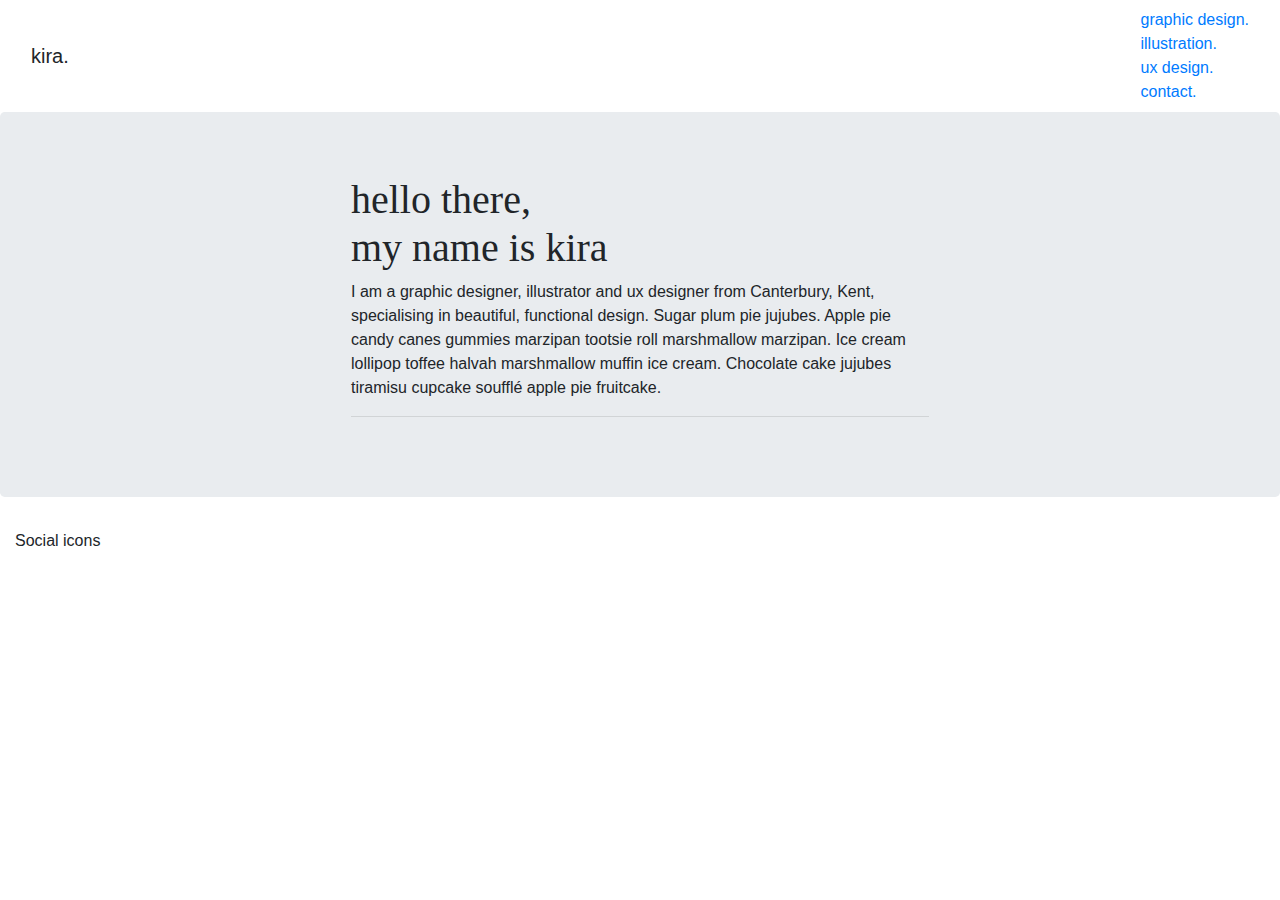
==== index.html @ 764b22b6 "First commit - boilerplate HTML added with Bootstrap included" ====
<!DOCTYPE html>
<html lang="en">
<head>
    <meta charset="UTF-8">
    <link rel="stylesheet" href="./resources/reset.css" type="text/css">
    <link rel="stylesheet" href="https://stackpath.bootstrapcdn.com/bootstrap/4.3.1/css/bootstrap.min.css" integrity="sha384-ggOyR0iXCbMQv3Xipma34MD+dH/1fQ784/j6cY/iJTQUOhcWr7x9JvoRxT2MZw1T" crossorigin="anonymous">
    <link rel="stylesheet" href="./resources/styles.css" type="text/css">
    <meta name="viewport" content="width=device-width, initial-scale=1.0">
    <meta http-equiv="X-UA-Compatible" content="ie=edge">
    <title>Kira</title>
</head>
<body>
    <nav class="navbar navbar-default navbar-fixed-top">
        <div class="container-fluid">
            <div class="navbar-header">
                    <a class="navbar-brand">kira.</a>
            </div>
                <ul class="nav navbar-nav">
                    <li><a href="#">graphic design.</a></li>
                    <li><a href="#">illustration.</a></li>
                    <li><a href="#">ux design.</a></li>
                    <li><a href="#">contact.</a></li>
                </ul>
            </div>
    </nav>

<div class="wrapper">

    <div class="jumbotron">
        <div class="container">
            <h1>hello there, <br>
                my name is kira</h1>
            <p>I am a graphic designer, illustrator and ux designer
             from Canterbury, Kent, specialising in beautiful, functional
             design. Sugar plum pie jujubes. Apple pie candy canes gummies
             marzipan tootsie roll marshmallow marzipan. Ice cream lollipop
             toffee halvah marshmallow muffin ice cream. Chocolate cake 
             jujubes tiramisu cupcake soufflé apple pie fruitcake.
            <hr></p>
    </div>
</div>
<footer>
        <div class="container-fluid">
            <p>Social icons</p>
        </div>
    </footer>
</body>
</html>
---- resources/styles.css ----
* {
    box-sizing: border-box;
}

html {
    font-family: "Raleway Light", sans-serif;
}

body {
    margin: 0;
    padding: 0;
}

h1 {
    font-family: Pacifico, serif;
}

.container {
    width: 50%;
}
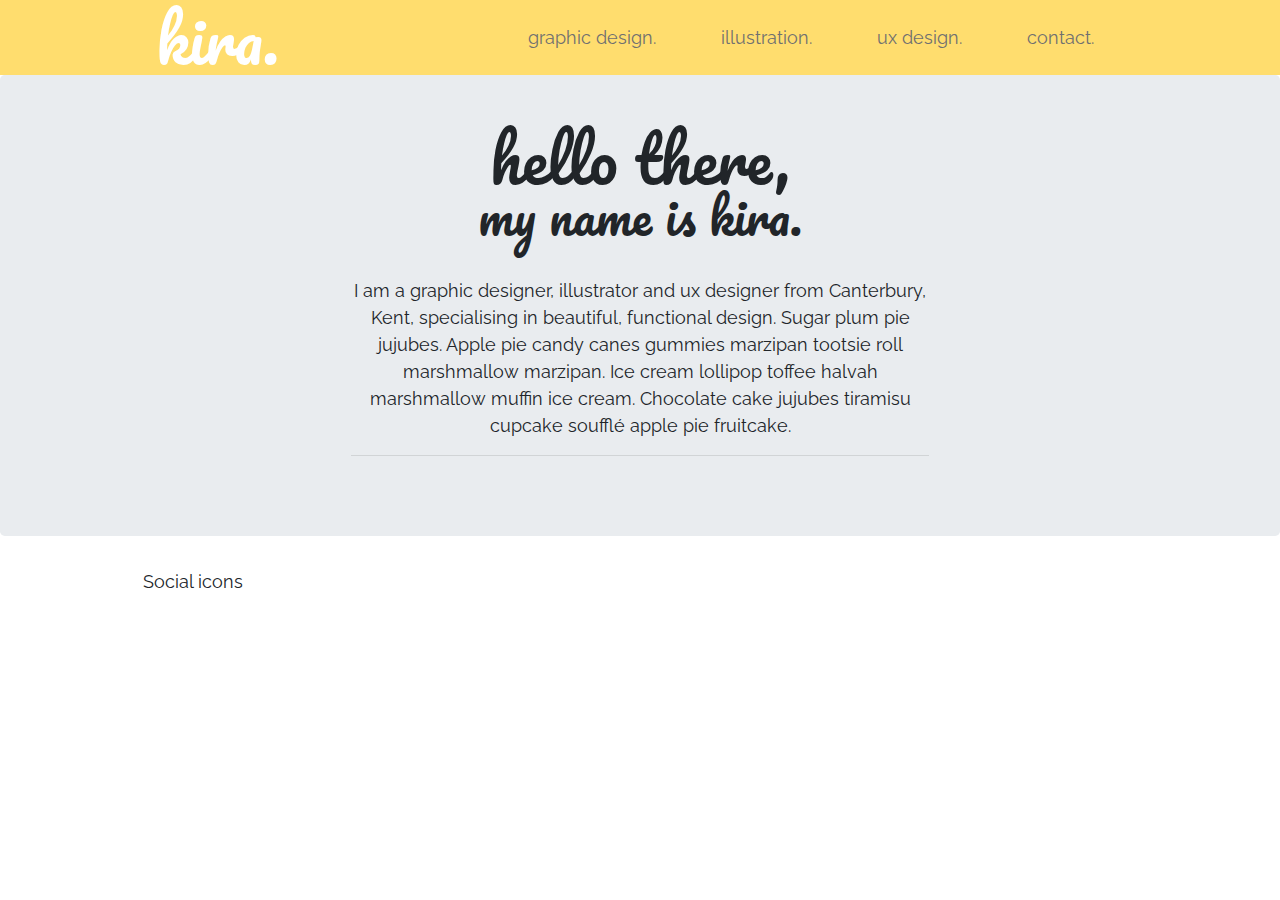
==== commit 4f64f8fc: "CSS banner, jumbotron section added, laid out" ====
--- a/index.html
+++ b/index.html
@@ -6,6 +6,7 @@
     <link rel="stylesheet" href="https://stackpath.bootstrapcdn.com/bootstrap/4.3.1/css/bootstrap.min.css" integrity="sha384-ggOyR0iXCbMQv3Xipma34MD+dH/1fQ784/j6cY/iJTQUOhcWr7x9JvoRxT2MZw1T" crossorigin="anonymous">
     <link rel="stylesheet" href="./resources/styles.css" type="text/css">
     <meta name="viewport" content="width=device-width, initial-scale=1.0">
+    <link href="https://fonts.googleapis.com/css?family=Pacifico|Raleway:300,400,700" rel="stylesheet">
     <meta http-equiv="X-UA-Compatible" content="ie=edge">
     <title>Kira</title>
 </head>
@@ -13,7 +14,7 @@
     <nav class="navbar navbar-default navbar-fixed-top">
         <div class="container-fluid">
             <div class="navbar-header">
-                    <a class="navbar-brand">kira.</a>
+                    <h1>kira.</h1>
             </div>
                 <ul class="nav navbar-nav">
                     <li><a href="#">graphic design.</a></li>
@@ -28,8 +29,8 @@
 
     <div class="jumbotron">
         <div class="container">
-            <h1>hello there, <br>
-                my name is kira</h1>
+            <h1>hello there,</h1>
+            <h2>my name is kira.</h2>
             <p>I am a graphic designer, illustrator and ux designer
              from Canterbury, Kent, specialising in beautiful, functional
              design. Sugar plum pie jujubes. Apple pie candy canes gummies
--- a/resources/styles.css
+++ b/resources/styles.css
@@ -3,18 +3,63 @@
 }
 
 html {
-    font-family: "Raleway Light", sans-serif;
+    margin: 0;
+    padding: 0;
+    
 }
 
 body {
-    margin: 0;
-    padding: 0;
+    font-family: "Raleway", sans-serif;
+    font-weight: light;
+    font-size: 18px;
+ 
 }
 
 h1 {
-    font-family: Pacifico, serif;
+    font-family: Pacifico, cursive;
+    font-size: 63px;
+    line-height: 40px;
 }
 
-.container {
+h2 {
+    font-family: Pacifico, cursive;
+    font-size: 48px;
+    padding-bottom: 24px;
+
+}
+
+nav {
+    background-color: #ffdd6e;
+    height: 75px;
+    vertical-align: middle;
+}
+
+div.container-fluid {
+   width: 80%;
+}
+
+div.navbar-header {
+    position: relative;
+    color: white;
+    padding-top: 10px;
+ 
+}
+
+ul.nav.navbar-nav {
+    display: inline-block;
+    list-style-type: none;
+}
+
+li {
+    display: inline-block;
+    padding: 0px 30px;
+}
+
+li a {
+    color: #707070;
+}
+
+div.container {
     width: 50%;
+    text-align: center;
 }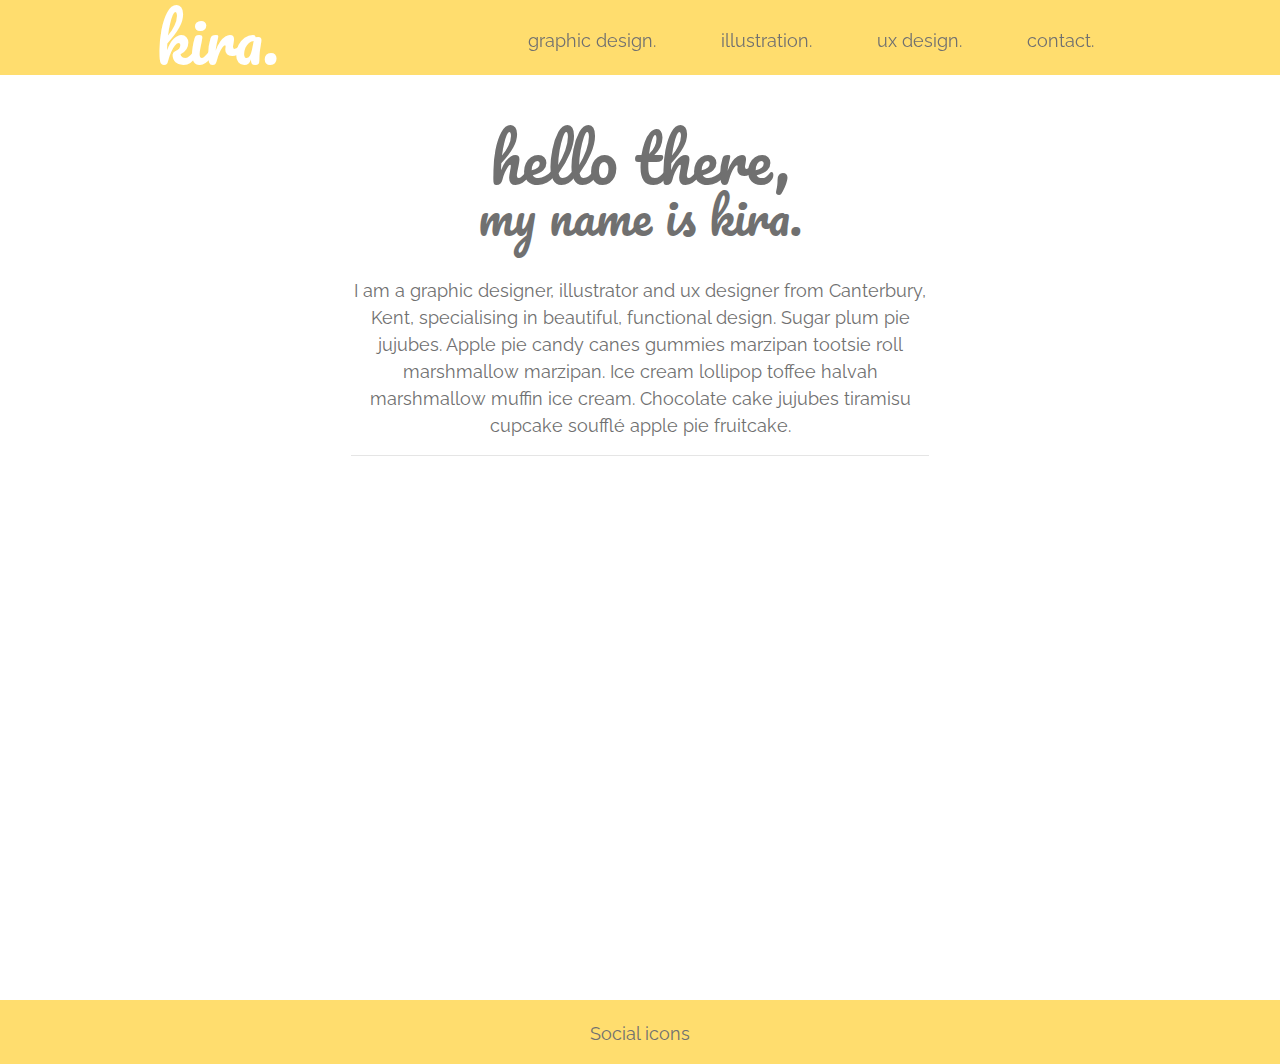
==== commit 89aa5380: "Added fixed header" ====
--- a/index.html
+++ b/index.html
@@ -11,12 +11,12 @@
     <title>Kira</title>
 </head>
 <body>
-    <nav class="navbar navbar-default navbar-fixed-top">
+    <nav class="navbar navbar-default fixed-top">
         <div class="container-fluid">
             <div class="navbar-header">
                     <h1>kira.</h1>
             </div>
-                <ul class="nav navbar-nav">
+                <ul class="nav navbar-nav navbar-fixed-top">
                     <li><a href="#">graphic design.</a></li>
                     <li><a href="#">illustration.</a></li>
                     <li><a href="#">ux design.</a></li>
@@ -40,8 +40,9 @@
             <hr></p>
     </div>
 </div>
+</div>
 <footer>
-        <div class="container-fluid">
+    <div class="container-fluid">
             <p>Social icons</p>
         </div>
     </footer>
--- a/resources/styles.css
+++ b/resources/styles.css
@@ -12,6 +12,8 @@
     font-family: "Raleway", sans-serif;
     font-weight: light;
     font-size: 18px;
+    background-color: #fff;
+    color: #707070;
  
 }
 
@@ -28,20 +30,20 @@
 
 }
 
-nav {
+nav.navbar {
     background-color: #ffdd6e;
     height: 75px;
-    vertical-align: middle;
 }
 
 div.container-fluid {
    width: 80%;
+   vertical-align: middle;
+   height: 64px;
 }
 
 div.navbar-header {
-    position: relative;
     color: white;
-    padding-top: 10px;
+    padding-top: 5px;
  
 }
 
@@ -59,7 +61,30 @@
     color: #707070;
 }
 
+.wrapper {
+    padding-top: 75px;
+padding-bottom: 64px;
+height: 1000px;
+}
+
 div.container {
     width: 50%;
     text-align: center;
-}+    background-color: #fff;
+}
+
+div.jumbotron {
+    background-color: #fff;
+}
+
+footer {
+  background-color: #ffdd6e;
+  text-align: center;
+  bottom: 0;
+  width: 100%;
+  height: 64px;  
+}
+
+footer p {
+ padding-top: 20px;
+}
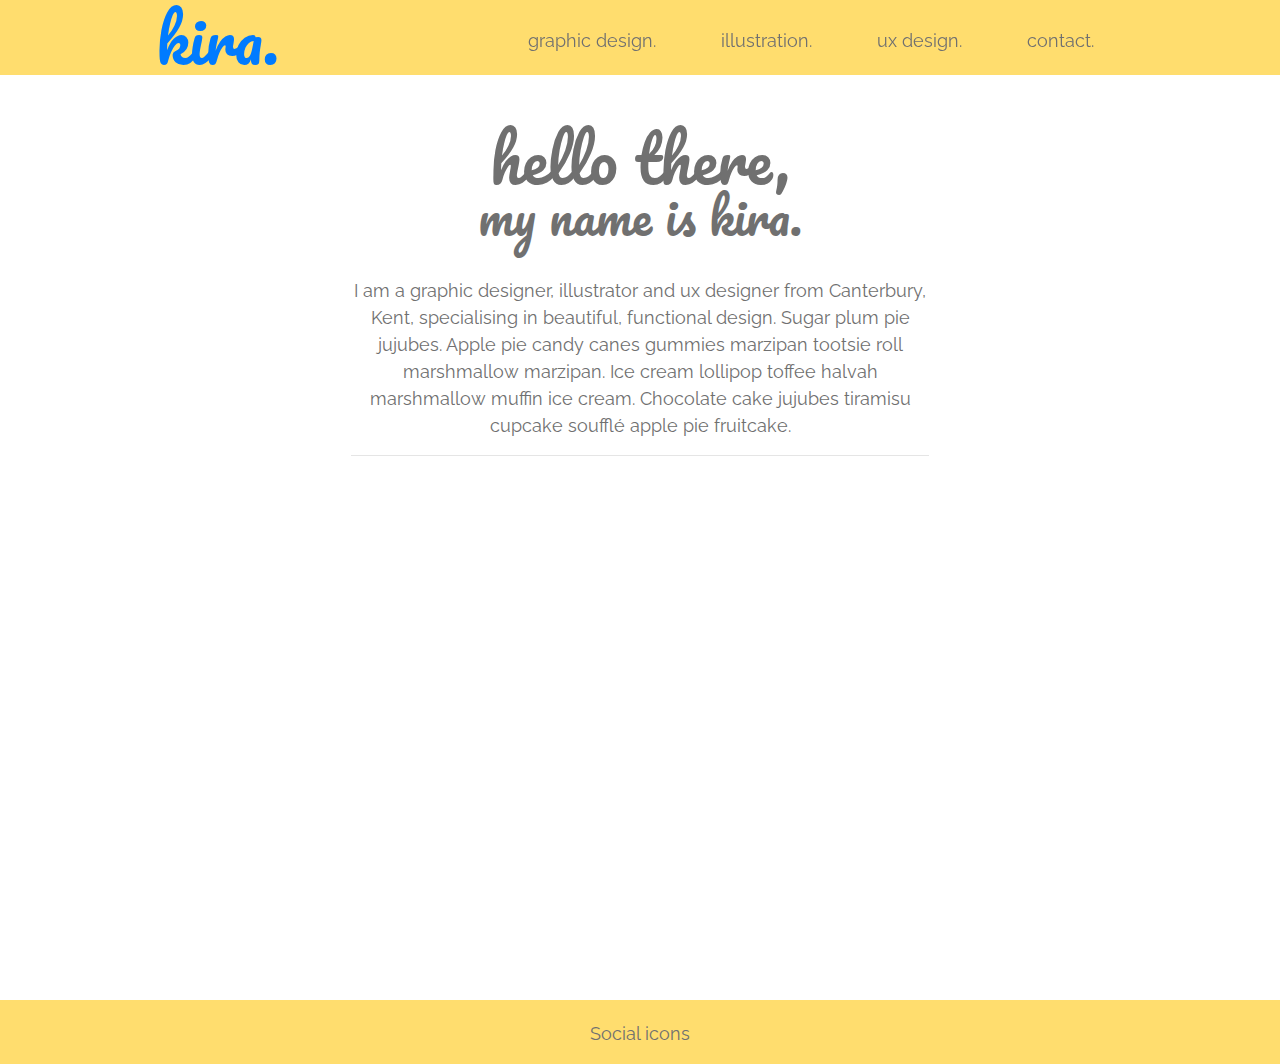
==== commit 3fbfce67: "Testing links" ====
--- a/index.html
+++ b/index.html
@@ -14,11 +14,11 @@
     <nav class="navbar navbar-default fixed-top">
         <div class="container-fluid">
             <div class="navbar-header">
-                    <h1>kira.</h1>
+                    <a href="./index.html"><h1>kira.</h1></a>
             </div>
                 <ul class="nav navbar-nav navbar-fixed-top">
                     <li><a href="#">graphic design.</a></li>
-                    <li><a href="#">illustration.</a></li>
+                    <li><a href="./illustration/illustration.html">illustration.</a></li>
                     <li><a href="#">ux design.</a></li>
                     <li><a href="#">contact.</a></li>
                 </ul>
--- a/resources/styles.css
+++ b/resources/styles.css
@@ -62,7 +62,7 @@
 }
 
 .wrapper {
-    padding-top: 75px;
+padding-top: 75px;
 padding-bottom: 64px;
 height: 1000px;
 }
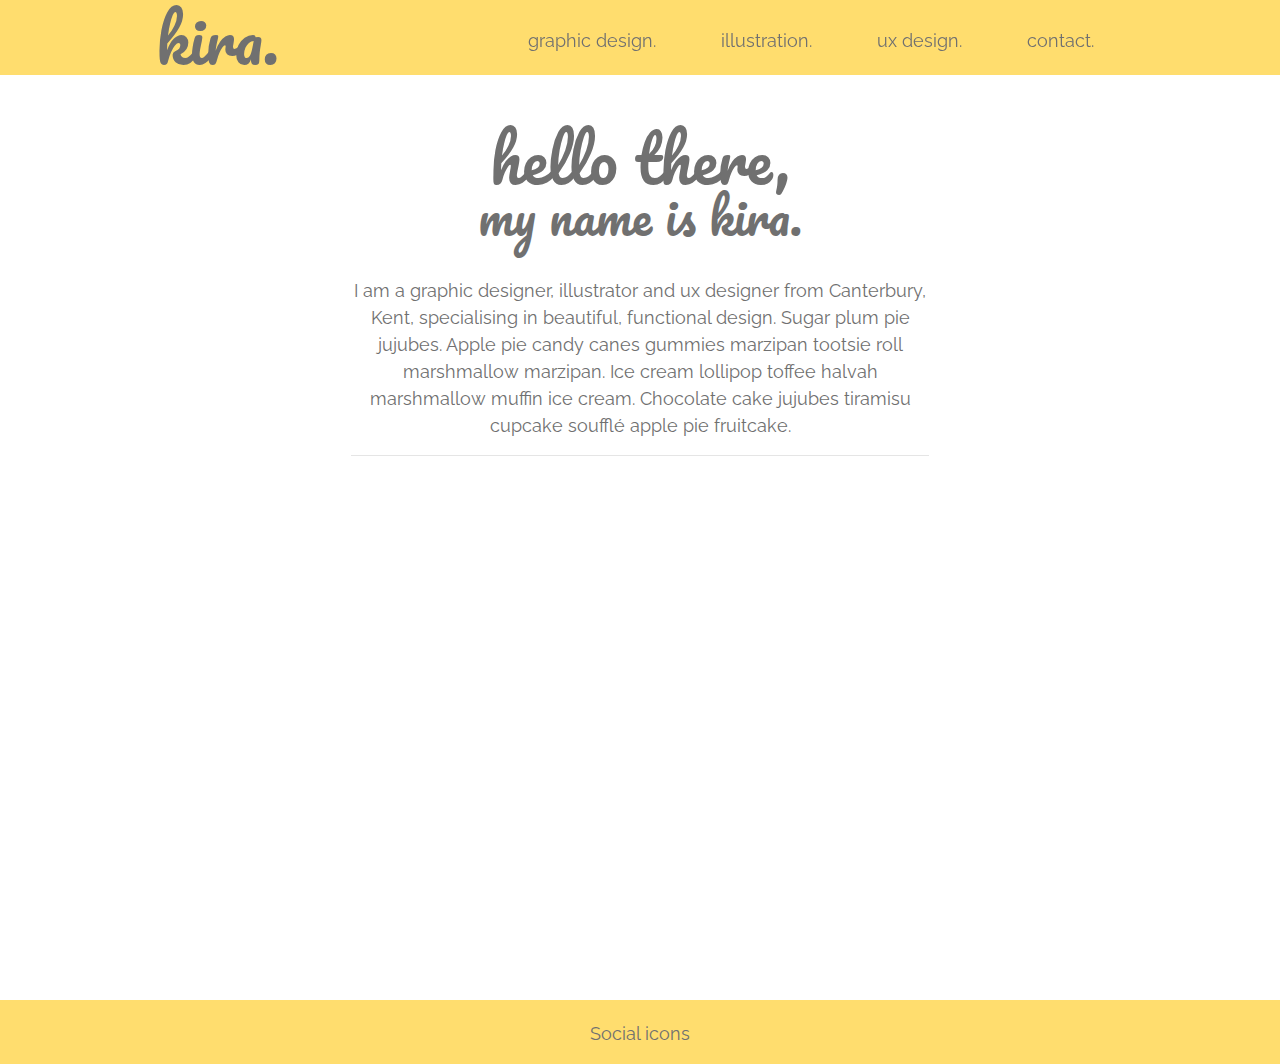
==== commit 552fbd5e: "Graphic design page added, uses same stylesheet as illustration." ====
--- a/index.html
+++ b/index.html
@@ -17,7 +17,7 @@
                     <a href="./index.html"><h1>kira.</h1></a>
             </div>
                 <ul class="nav navbar-nav navbar-fixed-top">
-                    <li><a href="#">graphic design.</a></li>
+                    <li><a href="./graphic/graphic.html">graphic design.</a></li>
                     <li><a href="./illustration/illustration.html">illustration.</a></li>
                     <li><a href="#">ux design.</a></li>
                     <li><a href="#">contact.</a></li>
--- a/resources/styles.css
+++ b/resources/styles.css
@@ -57,7 +57,23 @@
     padding: 0px 30px;
 }
 
-li a {
+a {
+    color: #707070;
+    transition: color 0.2s linear;
+}
+
+a:hover {
+    text-decoration: none;
+    color: #707070;
+}
+
+a:active {
+    text-decoration: none;
+    color: #707070;
+}
+
+a:visited {
+    text-decoration: none;
     color: #707070;
 }
 
